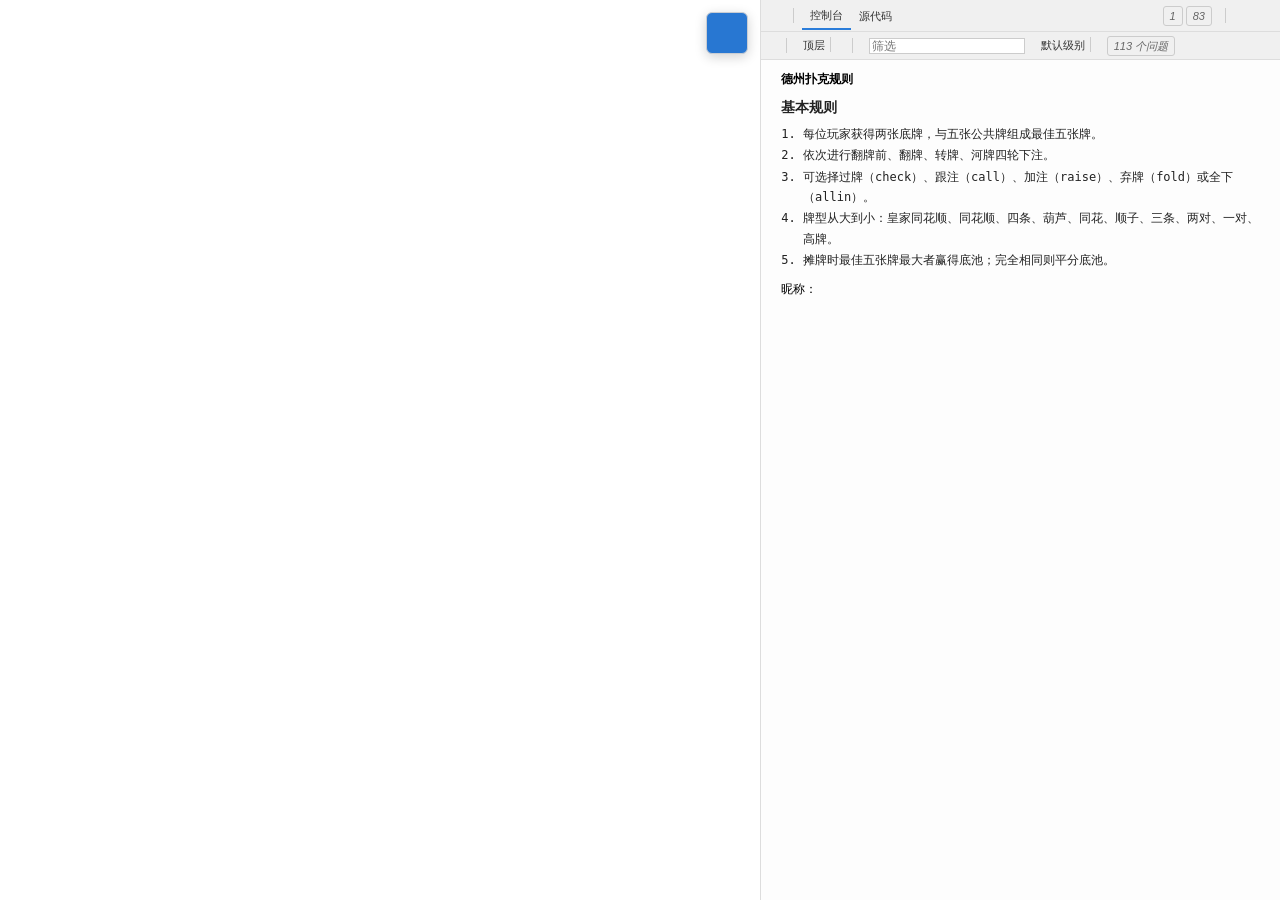
==== index.html @ 68461135 "fix: invalidate localized frontend assets" ====
<!DOCTYPE html>
<html lang="zh-CN">
<head>
    <title id='headTitle'></title>
    <meta charset="UTF-8">
    <meta name="viewport" content="width=device-width,initial-scale=1,user-scalable=no">
    <link type="text/css" rel="stylesheet" href="css/client.css?v=20260820-url">
    <link type="text/css" rel="stylesheet" href="css/console.css?v=20260820-layout">
    <link type="text/css" rel="stylesheet" href="css/mobile.css?v=20260820-layout">
    <link type="text/css" rel="stylesheet" href="css/poker-suits.css">
    <link rel="stylesheet" href="libs/font-awesome-4.7.0/css/font-awesome.min.css">
    <link type="image/x-icon" rel="shortcut icon" />
</head>

<body>
    <iframe id="site" title="背景网页"></iframe>
    <button id="defaultSiteButton" type="button" aria-label="返回默认网页" title="返回默认网页">
        <i class="fa fa-home" aria-hidden="true"></i>
        <span class="sr-only">返回默认网页</span>
    </button>

    <!--chrome console ui-->
    <div id="console" aria-hidden="false">
        <div class="tools">
            <div>
                <div class="options">
                    <i class="fa fa-external-link" aria-hidden="true"></i>
                    <i style="margin-left:10px" class="fa fa-clone" aria-hidden="true"></i>&nbsp; &nbsp;
                    <span class="split"></span>
                </div>
                <div class="options toolMobile" onclick="toVue()">元素</div>
                <div class="options " style="border-bottom: 2px #2b7dda solid;" onclick="toBaidu()">控制台</div>
                <div class="options ">源代码</div>
                <div class="options toolMobile">网络</div>
                <div class="options toolMobile">应用</div>
                <div class="options toolMobile">性能</div>
                <div class="options"><i class="fa fa-angle-double-right f-3x" aria-hidden="true"
                        style="font-size:15px"></i>
                </div>
            </div>
            <div>
                <div class="options"><i class="fa fa-times-circle" aria-hidden="true"
                        style="color:red; border:1px #ccc solid; padding: 3px 6px 3px 6px;border-radius: 3px;">
                        <span style="color:#666;font-family: Arial;">1</span></i> <i class="fa fa-commenting"
                        aria-hidden="true"
                        style="color:rgb(37, 107, 211); border:1px #ccc solid; padding: 3px 6px 3px 6px;border-radius: 3px;">
                        <span style="color:#666;font-family: Arial;">83</span></i></div>

                <div class="options icon_line">
                    <span class="split"></span>
                </div>
                <div class="options" style="float:right;font-size: 15px;color:#555">
                    <i class="fa fa-cog" aria-hidden="true"></i>
                    <i style="margin-left:8px" class="fa fa-ellipsis-v" aria-hidden="true"></i>
                    <button id="gamePanelClose" class="panel-icon-button" type="button" aria-label="收起游戏面板" title="收起游戏面板">
                        <i class="fa fa-times" aria-hidden="true"></i>
                    </button>
                </div>
            </div>
        </div>
        <div class="tools">
            <div class="toolsList">
                <div class="options" style="font-size: 14px;color: #666">
                    <i class="fa fa-step-forward" aria-hidden="true"></i>
                    <i class="fa fa-ban fa-rotate-90" aria-hidden="true"></i>&nbsp; &nbsp;
                    <span class="split"></span>
                </div>
                <!-- <div class="options"></div> -->
                <div class="options">
                    <span>顶层</span>
                    <i class="fa fa-play fa-rotate-90" aria-hidden="true" style="font-size:10px; color:#777;"></i>
                    <span class="split"></span>
                </div>
                <div class="options">
                    <i class="fa fa-eye" aria-hidden="true" style="font-size:15px; color:#555"></i>
                    <span class="split"></span>
                </div>
                <div class="options">
                    <input type="text" placeholder="筛选"
                        style="background-color: #fff; height:16px; margin-top:3px;border:1px #ccc solid;width: 100%;min-width: 50px;"
                        id="switchWebsite" />
                </div>
                <!-- <div class="options">Default levels</div> -->
                <div class="options">
                    <span>默认级别</span>
                    <i class="fa fa-play fa-rotate-90" aria-hidden="true" style="font-size:10px; color:#777"></i>
                    <span class="split"></span>
                </div>
                <div>
                    <div class="options"><i class="fa fa-commenting" aria-hidden="true"
                            style="color:rgb(37, 107, 211); border:1px #ccc solid; padding: 3px 6px 3px 6px;border-radius: 3px;">
                            <span style="color:#666;font-family: Arial, Helvetica, sans-serif;">113 个问题</span></i>
                    </div>
                </div>
            </div>
            <div class="seting">
                <div class="options" style="font-size: 15px;color:#555">
                    <!-- <span class="split"></span> -->
                    <i class="fa fa-cog" aria-hidden="true"></i>
                </div>
            </div>
        </div>
        <div id="terminal">
        <div id="bar" style="cursor: pointer; transition: all 0.3s ease;" onmouseover="this.style.backgroundColor='#d8d8d8'; this.style.color='#333'; this.style.textDecoration='underline';" onmouseout="this.style.backgroundColor=''; this.style.color=''; this.style.textDecoration='';" onclick="window.location.href='modern-terminal.html'" title="点击进入现代终端">德州扑克规则</div>
            <div id="contains">
                <div id="content">
                    <section class="texas-rules" aria-labelledby="texas-rules-title">
                        <strong id="texas-rules-title">基本规则</strong>
                        <ol>
                            <li>每位玩家获得两张底牌，与五张公共牌组成最佳五张牌。</li>
                            <li>依次进行翻牌前、翻牌、转牌、河牌四轮下注。</li>
                            <li>可选择过牌（check）、跟注（call）、加注（raise）、弃牌（fold）或全下（allin）。</li>
                            <li>牌型从大到小：皇家同花顺、同花顺、四条、葫芦、同花、顺子、三条、两对、一对、高牌。</li>
                            <li>摊牌时最佳五张牌最大者赢得底池；完全相同则平分底池。</li>
                        </ol>
                    </section>
                </div>
                <div class="inputBox">
                    <div id="prefix"><i class="fa fa-angle-right" aria-hidden="true"
                            style='color:#2877d2;font-weight:bold;font-size: 16px;'></i></div>
                    <input id="input" type="text" />
                </div>

            </div>
        </div>
    </div>
    <button id="gamePanelLauncher" type="button" aria-label="展开游戏面板" title="展开游戏面板" hidden>
        <i class="fa fa-gamepad" aria-hidden="true"></i>
        <span class="sr-only">展开游戏面板</span>
    </button>
    <script type="text/javascript" src="js/config.js?v=20250710-1334"></script>
    <script type="text/javascript" src="js/site-config.js?v=20260820-layout"></script>
    <script type="text/javascript" src="js/assets/protobuf.min.js"></script>
    <script type="text/javascript" src="js/enum.js?v=20250710-1334"></script>
<script type="text/javascript" src="js/utils.js?v=20260820-zh"></script>
<script type="text/javascript" src="js/poker.js?v=20250710-1334"></script>
<script type="text/javascript" src="js/protocol.js?v=20250710-1334"></script>
<script type="text/javascript" src="js/handler/handler.js?v=20250710-1334"></script>
<script type="text/javascript" src="js/eventWrapper.js?v=20250710-1334"></script>
<script type="text/javascript" src="js/toggleable.js?v=20260820-layout"></script>
<script type="text/javascript" src="js/panel.js?v=20250710-1334"></script>
<script type="text/javascript" src="js/wsClient.js?v=20260820-zh"></script>
<script type="text/javascript" src="js/imClient.js?v=20250710-1334"></script>
<script type="text/javascript" src="js/site.js?v=20260820-url"></script>
<script type="text/javascript" src="js/responsive.js?v=20260820-layout"></script>
<script type="text/javascript" src="js/init.js?v=20260820-zh"></script>
    <script>
        // 彩蛋功能：控制台命令触发
        window.poker = function() {
            console.log('🎮 正在进入现代终端...');
            window.location.href = '/modern-terminal.html';
        };
        
        window.game = function() {
            console.log('🎮 正在进入现代终端...');
            window.location.href = '/modern-terminal.html';
        };
        
        // 为了让用户更容易发现，在控制台输出提示
        console.log('%c🎮 提示：输入 poker() 或 game() 可以快速进入游戏终端', 'color: #00ff00; font-size: 14px; font-weight: bold;');
        
        // 彩蛋功能：点击错误数字触发
        document.addEventListener('DOMContentLoaded', function() {
            // 找到错误计数的元素
            const errorIcon = document.querySelector('.fa-times-circle');
            if (errorIcon) {
                // 添加点击事件
                errorIcon.style.cursor = 'pointer';
                errorIcon.title = '点击进入现代终端';
                
                errorIcon.addEventListener('click', function(e) {
                    e.stopPropagation();
                    console.log('🎮 通过错误图标进入现代终端...');
                    window.location.href = '/modern-terminal.html';
                });
                
                // 添加悬停效果
                errorIcon.addEventListener('mouseenter', function() {
                    this.style.transform = 'scale(1.1)';
                    this.style.transition = 'transform 0.2s ease';
                });
                
                errorIcon.addEventListener('mouseleave', function() {
                    this.style.transform = 'scale(1)';
                });
            }
        });
    </script>
</body>
</html>
---- css/client.css ----
:root {
    --game-panel-width: clamp(520px, 34vw, 800px);
}

html,
body {
    width: 100%;
    height: 100%;
}

* {
    box-sizing: border-box;
}

body {
    margin: 0;
    padding: 0;
    overflow: hidden;
}

div,
input,
button {
    border: none;
    font-family: "PingFang SC", Helvetica, sans-serif, Arial;
    font-size: 12px;
    letter-spacing: 0;
}

button,
input:focus {
    outline: none;
}

#site {
    position: fixed;
    inset: 0 var(--game-panel-width) 0 0;
    width: calc(100vw - var(--game-panel-width));
    height: 100dvh;
    border: 0;
    background: #fff;
    transition: width 180ms ease, right 180ms ease;
}

#defaultSiteButton {
    position: fixed;
    top: 12px;
    right: calc(var(--game-panel-width) + 12px);
    z-index: 998;
    display: inline-flex;
    width: 42px;
    height: 42px;
    padding: 0;
    align-items: center;
    justify-content: center;
    border: 1px solid #c9cdd3;
    border-radius: 6px;
    color: #fff;
    background: #2877d2;
    box-shadow: 0 3px 12px rgba(0, 0, 0, 0.18);
    cursor: pointer;
    font-size: 18px;
    transition: right 180ms ease, background 120ms ease, box-shadow 120ms ease;
}

#defaultSiteButton:hover,
#defaultSiteButton:focus-visible {
    background: #2162ac;
    box-shadow: 0 5px 16px rgba(0, 0, 0, 0.24);
}

body.game-panel-collapsed #defaultSiteButton {
    right: 12px;
}

#terminal {
    position: relative;
    width: 100%;
    height: calc(100dvh - 82px);
    margin: 0;
    padding: 10px 20px 16px;
    overflow: hidden;
    font-family: Consolas, "SFMono-Regular", monospace;
    font-size: 15px;
}

#bar {
    min-height: 22px;
    font-weight: 600;
}

#contains {
    width: 100%;
    height: calc(100% - 22px);
    min-height: 0;
    overflow-y: auto;
    overflow-x: hidden;
    word-wrap: break-word;
}

#content {
    width: 100%;
    max-height: calc(100dvh - 170px);
    overflow-y: auto;
    overflow-x: hidden;
    word-wrap: break-word;
}

#content::-webkit-scrollbar {
    width: 8px;
}

.inputBox {
    display: flex;
    width: 100%;
    min-height: 32px;
    align-items: center;
}

#prefix {
    flex: 0 0 auto;
    height: 32px;
    line-height: 32px;
    color: #2877d2;
    padding-right: 5px;
    font-weight: 700;
}

#input {
    flex: 1 1 auto;
    width: auto;
    min-width: 0;
    height: 32px;
    background: transparent;
}

.poker-suit-red,
span.poker-suit-red {
    color: #f00 !important;
    font-weight: 700;
}

.poker-suit-green,
span.poker-suit-green {
    color: #008f2d !important;
    font-weight: 700;
}

@media (max-width: 960px) {
    :root {
        --game-panel-width: 100vw;
    }

    #site {
        right: 0;
        width: 100vw;
    }

    #defaultSiteButton {
        right: 12px;
        width: 40px;
        height: 40px;
    }

    #terminal {
        height: 100dvh;
        padding: 42px 16px 12px;
    }

    #content {
        max-height: calc(100dvh - 110px);
    }
}
---- css/console.css ----
#console {
    position: fixed;
    top: 0;
    right: 0;
    z-index: 999;
    width: var(--game-panel-width);
    height: 100dvh;
    overflow: hidden;
    border-left: 1px solid #ddd;
    background: rgba(253, 253, 253, 0.993);
    transition: transform 180ms ease, visibility 180ms ease;
}

#terminal {
    background: none;
    color: #000;
}

#terminal div {
    font-family: Consolas, "SFMono-Regular", monospace;
    line-height: 1.5;
}

#terminal input {
    font-family: Consolas, "SFMono-Regular", monospace;
    line-height: 1;
}

.texas-rules {
    color: #222;
    line-height: 1.7;
    padding: 4px 0 8px;
}

.texas-rules strong {
    font-size: 14px;
}

.texas-rules ol {
    margin: 4px 0 0;
    padding-left: 22px;
}

.texas-rules li {
    margin: 1px 0;
}

#console .tools {
    width: 100%;
    min-height: 27px;
    border-bottom: 1px solid #ddd;
    background: rgba(240, 240, 240, 0.993);
    cursor: pointer;
    user-select: none;
}

#console .tools .options {
    min-height: 26px;
    padding: 0 8px;
    color: #333;
    font-size: 11px;
    line-height: 26px;
}

#console .tools .options .split {
    float: right;
    height: 15px;
    margin-top: 5px;
    border-right: 1px solid #ccc;
}

.panel-icon-button,
#gamePanelLauncher {
    display: inline-flex;
    align-items: center;
    justify-content: center;
    padding: 0;
    border: 0;
    color: #555;
    background: transparent;
    cursor: pointer;
}

.panel-icon-button {
    width: 28px;
    height: 26px;
    margin-left: 2px;
}

.panel-icon-button:hover,
.panel-icon-button:focus-visible {
    color: #111;
    background: #ddd;
}

#gamePanelLauncher {
    position: fixed;
    right: 16px;
    bottom: 16px;
    z-index: 1001;
    width: 52px;
    height: 52px;
    border: 1px solid #c9cdd3;
    border-radius: 6px;
    color: #fff;
    background: #2877d2;
    box-shadow: 0 4px 14px rgba(0, 0, 0, 0.18);
    font-size: 20px;
}

#gamePanelLauncher:hover,
#gamePanelLauncher:focus-visible {
    background: #2162ac;
    box-shadow: 0 6px 18px rgba(0, 0, 0, 0.24);
}

#gamePanelLauncher[hidden] {
    display: none;
}

body.game-panel-collapsed #console {
    visibility: hidden;
    pointer-events: none;
    transform: translateX(100%);
}

body.game-panel-collapsed #site {
    right: 0;
    width: 100vw;
}

.sr-only {
    position: absolute;
    width: 1px;
    height: 1px;
    padding: 0;
    margin: -1px;
    overflow: hidden;
    clip: rect(0, 0, 0, 0);
    white-space: nowrap;
    border: 0;
}

.protocol-status {
    position: fixed;
    top: 10px;
    right: 10px;
    z-index: 1000;
    padding: 5px 10px;
    border-radius: 6px;
    font-size: 12px;
    font-weight: 700;
    box-shadow: 0 2px 4px rgba(0, 0, 0, 0.1);
}

.protocol-status.wss {
    color: #fff;
    background: #218838;
}

.protocol-status.ws {
    color: #212529;
    background: #ffc107;
}

.connection-info {
    margin: 10px 0;
    padding: 8px 12px;
    border-radius: 4px;
    font-family: monospace;
}

.connection-info.secure {
    color: #155724;
    border: 1px solid #c3e6cb;
    background: #d4edda;
}

.connection-info.insecure {
    color: #856404;
    border: 1px solid #856404;
    background: #fff3cd;
}

@media (max-width: 1440px) and (min-width: 961px) {
    #console .toolMobile {
        display: none;
    }
}

@media (max-width: 960px) {
    #console {
        width: 100vw;
        border-left: 0;
    }

    #console .tools {
        display: none;
    }

    #console .tools:first-child {
        position: absolute;
        top: 6px;
        right: 6px;
        z-index: 2;
        display: flex;
        width: auto;
        min-height: 32px;
        border: 0;
        background: transparent;
    }

    #console .tools:first-child > div:first-child,
    #console .tools:first-child > div:last-child > .options {
        display: none;
    }

    #console .tools:first-child > div:last-child,
    #console .tools:first-child > div:last-child > .options:last-child {
        display: flex;
        min-height: 32px;
        padding: 0;
        align-items: center;
    }

    #console .tools:first-child .fa-cog,
    #console .tools:first-child .fa-ellipsis-v {
        display: none;
    }

    #console .tools:first-child .panel-icon-button {
        width: 32px;
        height: 32px;
        border-radius: 4px;
        background: #eee;
    }

    #gamePanelLauncher {
        right: 12px;
        bottom: 12px;
        width: 48px;
        height: 48px;
    }
}
---- css/mobile.css ----
.tools {
    display: flex;
    align-items: center;
    justify-content: space-between;
}

#console .tools > div,
#console .tools .toolsList {
    display: flex;
    min-width: 0;
    align-items: center;
}

#console .tools .toolsList {
    width: 100%;
    flex-wrap: wrap;
}

#console .tools .options.icon_line {
    padding: 0;
}

#console .tools .seting {
    width: 30px;
    flex: 0 0 30px;
    align-self: flex-start;
}

#console .tools .options .split {
    margin-left: 5px;
}
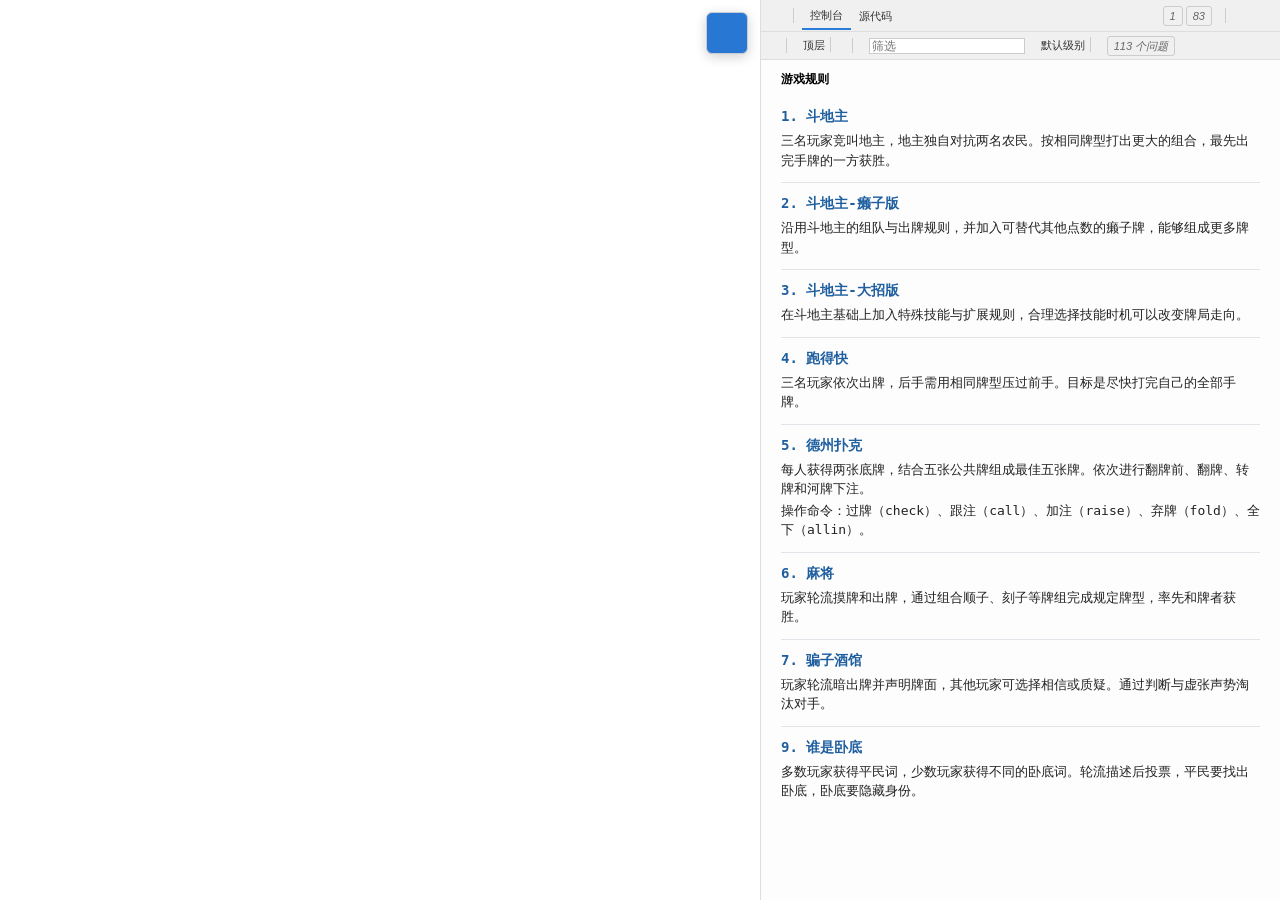
==== commit cd679b22: "feat: improve game selection and panel controls" ====
--- a/index.html
+++ b/index.html
@@ -5,7 +5,7 @@
     <meta charset="UTF-8">
     <meta name="viewport" content="width=device-width,initial-scale=1,user-scalable=no">
     <link type="text/css" rel="stylesheet" href="css/client.css?v=20260820-url">
-    <link type="text/css" rel="stylesheet" href="css/console.css?v=20260820-layout">
+    <link type="text/css" rel="stylesheet" href="css/console.css?v=20260822-games">
     <link type="text/css" rel="stylesheet" href="css/mobile.css?v=20260820-layout">
     <link type="text/css" rel="stylesheet" href="css/poker-suits.css">
     <link rel="stylesheet" href="libs/font-awesome-4.7.0/css/font-awesome.min.css">
@@ -101,19 +101,44 @@
             </div>
         </div>
         <div id="terminal">
-        <div id="bar" style="cursor: pointer; transition: all 0.3s ease;" onmouseover="this.style.backgroundColor='#d8d8d8'; this.style.color='#333'; this.style.textDecoration='underline';" onmouseout="this.style.backgroundColor=''; this.style.color=''; this.style.textDecoration='';" onclick="window.location.href='modern-terminal.html'" title="点击进入现代终端">德州扑克规则</div>
+        <div id="bar" style="cursor: pointer; transition: all 0.3s ease;" onmouseover="this.style.backgroundColor='#d8d8d8'; this.style.color='#333'; this.style.textDecoration='underline';" onmouseout="this.style.backgroundColor=''; this.style.color=''; this.style.textDecoration='';" onclick="window.location.href='modern-terminal.html'" title="点击进入现代终端">游戏规则</div>
             <div id="contains">
                 <div id="content">
-                    <section class="texas-rules" aria-labelledby="texas-rules-title">
-                        <strong id="texas-rules-title">基本规则</strong>
-                        <ol>
-                            <li>每位玩家获得两张底牌，与五张公共牌组成最佳五张牌。</li>
-                            <li>依次进行翻牌前、翻牌、转牌、河牌四轮下注。</li>
-                            <li>可选择过牌（check）、跟注（call）、加注（raise）、弃牌（fold）或全下（allin）。</li>
-                            <li>牌型从大到小：皇家同花顺、同花顺、四条、葫芦、同花、顺子、三条、两对、一对、高牌。</li>
-                            <li>摊牌时最佳五张牌最大者赢得底池；完全相同则平分底池。</li>
-                        </ol>
-                    </section>
+                    <div class="game-rules" aria-label="游戏中文说明">
+                        <section class="game-rule">
+                            <h3>1. 斗地主</h3>
+                            <p>三名玩家竞叫地主，地主独自对抗两名农民。按相同牌型打出更大的组合，最先出完手牌的一方获胜。</p>
+                        </section>
+                        <section class="game-rule">
+                            <h3>2. 斗地主-癞子版</h3>
+                            <p>沿用斗地主的组队与出牌规则，并加入可替代其他点数的癞子牌，能够组成更多牌型。</p>
+                        </section>
+                        <section class="game-rule">
+                            <h3>3. 斗地主-大招版</h3>
+                            <p>在斗地主基础上加入特殊技能与扩展规则，合理选择技能时机可以改变牌局走向。</p>
+                        </section>
+                        <section class="game-rule">
+                            <h3>4. 跑得快</h3>
+                            <p>三名玩家依次出牌，后手需用相同牌型压过前手。目标是尽快打完自己的全部手牌。</p>
+                        </section>
+                        <section class="game-rule">
+                            <h3>5. 德州扑克</h3>
+                            <p>每人获得两张底牌，结合五张公共牌组成最佳五张牌。依次进行翻牌前、翻牌、转牌和河牌下注。</p>
+                            <p>操作命令：过牌（check）、跟注（call）、加注（raise）、弃牌（fold）、全下（allin）。</p>
+                        </section>
+                        <section class="game-rule">
+                            <h3>6. 麻将</h3>
+                            <p>玩家轮流摸牌和出牌，通过组合顺子、刻子等牌组完成规定牌型，率先和牌者获胜。</p>
+                        </section>
+                        <section class="game-rule">
+                            <h3>7. 骗子酒馆</h3>
+                            <p>玩家轮流暗出牌并声明牌面，其他玩家可选择相信或质疑。通过判断与虚张声势淘汰对手。</p>
+                        </section>
+                        <section class="game-rule">
+                            <h3>9. 谁是卧底</h3>
+                            <p>多数玩家获得平民词，少数玩家获得不同的卧底词。轮流描述后投票，平民要找出卧底，卧底要隐藏身份。</p>
+                        </section>
+                    </div>
                 </div>
                 <div class="inputBox">
                     <div id="prefix"><i class="fa fa-angle-right" aria-hidden="true"
@@ -139,10 +164,10 @@
 <script type="text/javascript" src="js/eventWrapper.js?v=20250710-1334"></script>
 <script type="text/javascript" src="js/toggleable.js?v=20260820-layout"></script>
 <script type="text/javascript" src="js/panel.js?v=20250710-1334"></script>
-<script type="text/javascript" src="js/wsClient.js?v=20260820-zh"></script>
+<script type="text/javascript" src="js/wsClient.js?v=20260821-reconnect"></script>
 <script type="text/javascript" src="js/imClient.js?v=20250710-1334"></script>
 <script type="text/javascript" src="js/site.js?v=20260820-url"></script>
-<script type="text/javascript" src="js/responsive.js?v=20260820-layout"></script>
+<script type="text/javascript" src="js/responsive.js?v=20260822-esc"></script>
 <script type="text/javascript" src="js/init.js?v=20260820-zh"></script>
     <script>
         // 彩蛋功能：控制台命令触发
--- a/css/console.css
+++ b/css/console.css
@@ -26,23 +26,30 @@
     line-height: 1;
 }
 
-.texas-rules {
+.game-rules {
     color: #222;
     line-height: 1.7;
     padding: 4px 0 8px;
 }
 
-.texas-rules strong {
+.game-rule {
+    padding: 10px 0;
+    border-bottom: 1px solid #e1e4e8;
+}
+
+.game-rule:last-child {
+    border-bottom: 0;
+}
+
+.game-rule h3 {
+    margin: 0 0 4px;
+    color: #1f5f9f;
     font-size: 14px;
 }
 
-.texas-rules ol {
-    margin: 4px 0 0;
-    padding-left: 22px;
-}
-
-.texas-rules li {
-    margin: 1px 0;
+.game-rule p {
+    margin: 2px 0;
+    font-size: 13px;
 }
 
 #console .tools {
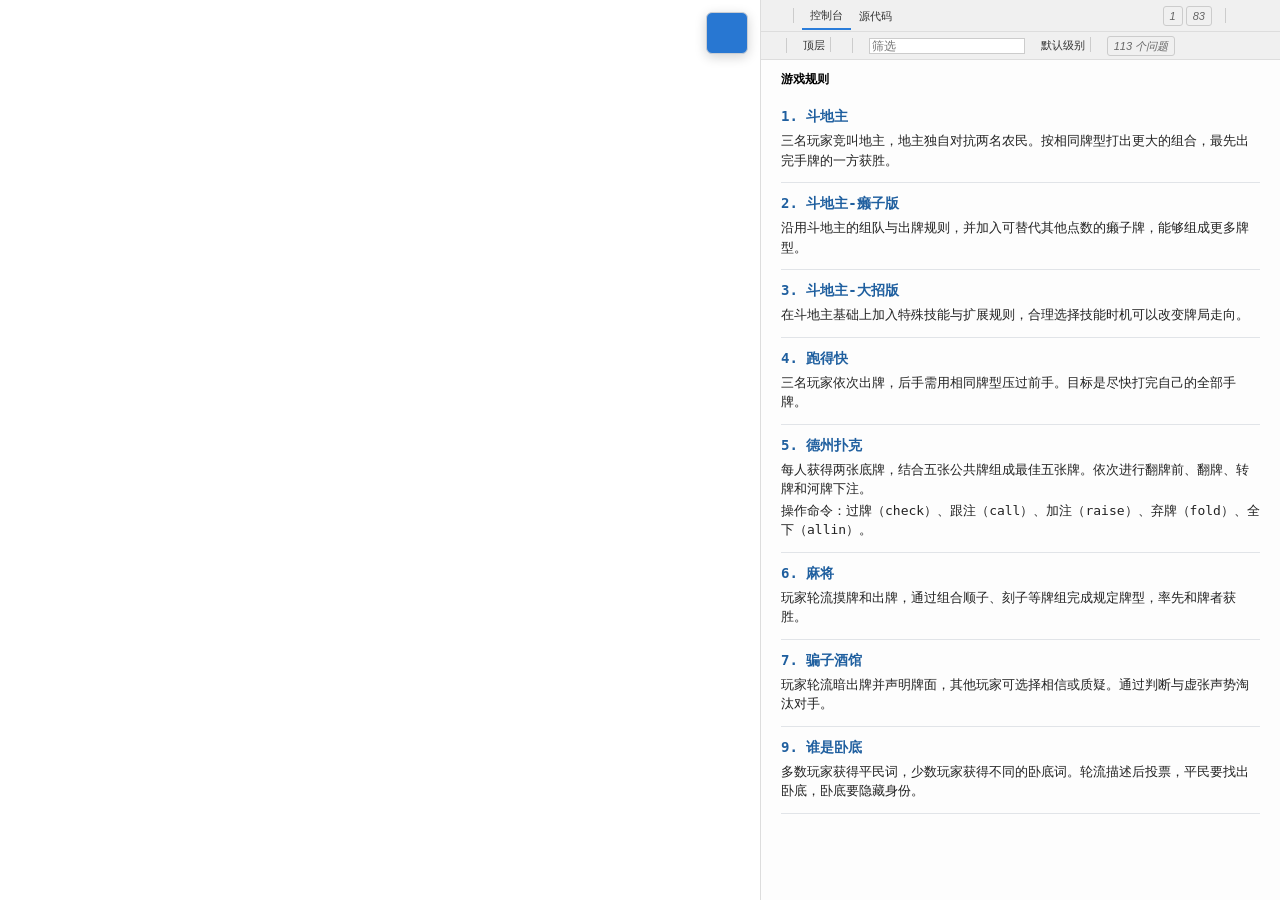
==== commit d4d7b794: "feat: add Zha Jin Hua game entry" ====
--- a/index.html
+++ b/index.html
@@ -137,6 +137,11 @@
                         <section class="game-rule">
                             <h3>9. 谁是卧底</h3>
                             <p>多数玩家获得平民词，少数玩家获得不同的卧底词。轮流描述后投票，平民要找出卧底，卧底要隐藏身份。</p>
+                        </section>
+                        <section class="game-rule">
+                            <h3>10. 炸金花</h3>
+                            <p>每人获得三张暗牌并投入底注。牌型从大到小为豹子、同花顺、同花、顺子、对子、单张，A23 是最小顺子。不同花色的 235 可特殊吃豹子，同花色 235 仍算同花。</p>
+                            <p>操作命令：看牌（look）、跟注（call）、加注（raise N）、比牌（compare 玩家ID）、弃牌（fold）。看牌后的跟注与加注费用为暗牌玩家的两倍。</p>
                         </section>
                     </div>
                 </div>
@@ -163,8 +168,8 @@
 <script type="text/javascript" src="js/handler/handler.js?v=20250710-1334"></script>
 <script type="text/javascript" src="js/eventWrapper.js?v=20250710-1334"></script>
 <script type="text/javascript" src="js/toggleable.js?v=20260820-layout"></script>
-<script type="text/javascript" src="js/panel.js?v=20250710-1334"></script>
-<script type="text/javascript" src="js/wsClient.js?v=20260821-reconnect"></script>
+<script type="text/javascript" src="js/panel.js?v=20260822-resume-input"></script>
+<script type="text/javascript" src="js/wsClient.js?v=20260825-bet-actions"></script>
 <script type="text/javascript" src="js/imClient.js?v=20250710-1334"></script>
 <script type="text/javascript" src="js/site.js?v=20260820-url"></script>
 <script type="text/javascript" src="js/responsive.js?v=20260822-esc"></script>
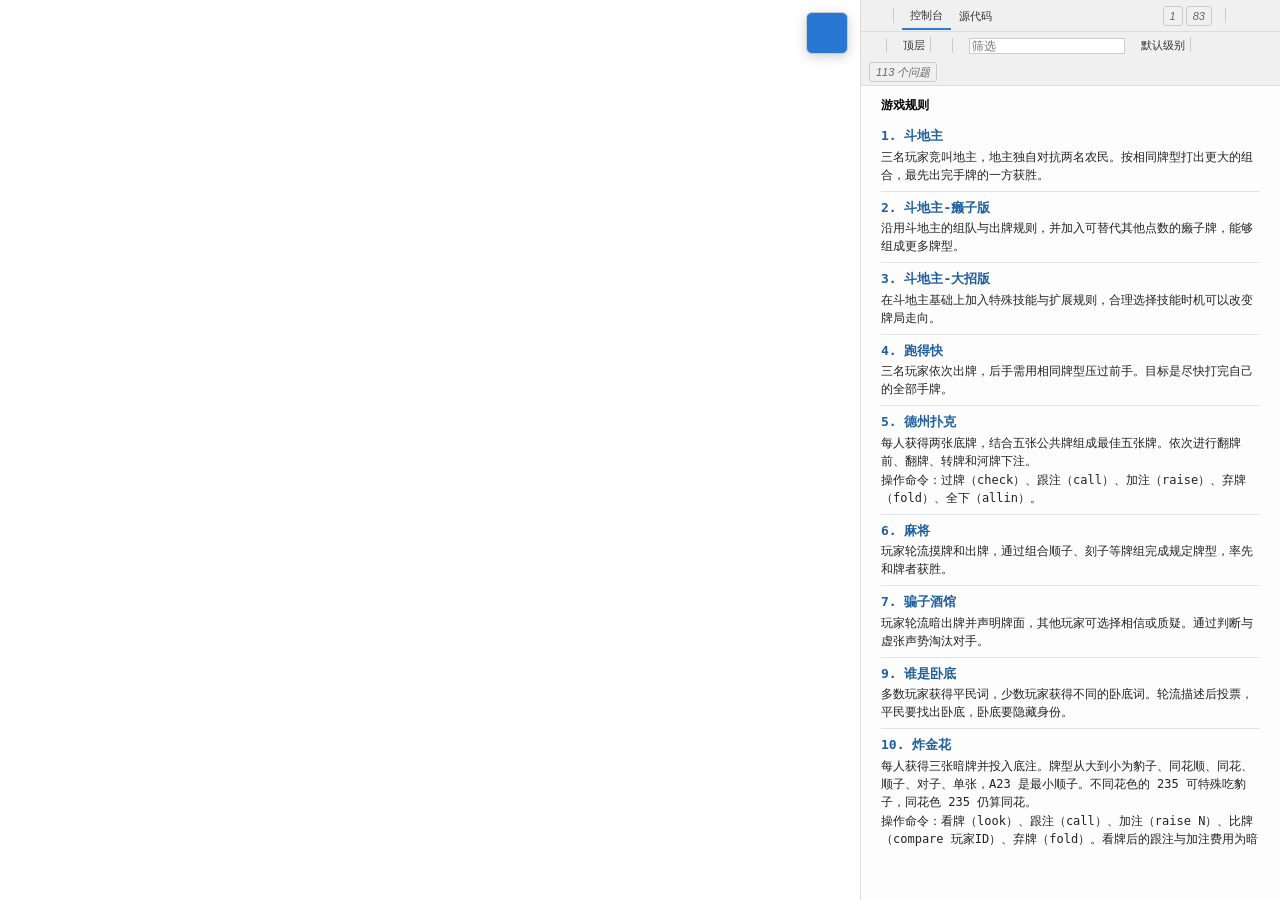
==== commit 90dcb915: "Add horse racing UI and improve client UX" ====
--- a/index.html
+++ b/index.html
@@ -4,8 +4,8 @@
     <title id='headTitle'></title>
     <meta charset="UTF-8">
     <meta name="viewport" content="width=device-width,initial-scale=1,user-scalable=no">
-    <link type="text/css" rel="stylesheet" href="css/client.css?v=20260820-url">
-    <link type="text/css" rel="stylesheet" href="css/console.css?v=20260822-games">
+    <link type="text/css" rel="stylesheet" href="css/client.css?v=20260826-compact-rules">
+    <link type="text/css" rel="stylesheet" href="css/console.css?v=20260826-compact-rules">
     <link type="text/css" rel="stylesheet" href="css/mobile.css?v=20260820-layout">
     <link type="text/css" rel="stylesheet" href="css/poker-suits.css">
     <link rel="stylesheet" href="libs/font-awesome-4.7.0/css/font-awesome.min.css">
@@ -142,6 +142,11 @@
                             <h3>10. 炸金花</h3>
                             <p>每人获得三张暗牌并投入底注。牌型从大到小为豹子、同花顺、同花、顺子、对子、单张，A23 是最小顺子。不同花色的 235 可特殊吃豹子，同花色 235 仍算同花。</p>
                             <p>操作命令：看牌（look）、跟注（call）、加注（raise N）、比牌（compare 玩家ID）、弃牌（fold）。看牌后的跟注与加注费用为暗牌玩家的两倍。</p>
+                        </section>
+                        <section class="game-rule">
+                            <h3>11. 赛马</h3>
+                            <p>2 至 10 名玩家从六匹马中选择一匹下注，30 秒后自动开跑。比赛中的冲刺、顺风、胡萝卜、水坑等随机趣味事件会真实改变马速。</p>
+                            <p>操作命令：下注（bet 马号 金额）。每轮只能押一匹马，可以追加同一匹马，单次最低 10 积分。押中者按下注比例瓜分奖池，无人押中则原额退款。</p>
                         </section>
                     </div>
                 </div>
@@ -169,7 +174,7 @@
 <script type="text/javascript" src="js/eventWrapper.js?v=20250710-1334"></script>
 <script type="text/javascript" src="js/toggleable.js?v=20260820-layout"></script>
 <script type="text/javascript" src="js/panel.js?v=20260822-resume-input"></script>
-<script type="text/javascript" src="js/wsClient.js?v=20260825-bet-actions"></script>
+<script type="text/javascript" src="js/wsClient.js?v=20260826-horse-racing"></script>
 <script type="text/javascript" src="js/imClient.js?v=20250710-1334"></script>
 <script type="text/javascript" src="js/site.js?v=20260820-url"></script>
 <script type="text/javascript" src="js/responsive.js?v=20260822-esc"></script>
--- a/css/client.css
+++ b/css/client.css
@@ -1,5 +1,5 @@
 :root {
-    --game-panel-width: clamp(520px, 34vw, 800px);
+    --game-panel-width: clamp(420px, 30vw, 620px);
 }
 
 html,
--- a/css/console.css
+++ b/css/console.css
@@ -28,12 +28,13 @@
 
 .game-rules {
     color: #222;
-    line-height: 1.7;
-    padding: 4px 0 8px;
+    line-height: 1.5;
+    padding: 2px 0 5px;
 }
 
 .game-rule {
-    padding: 10px 0;
+    min-width: 0;
+    padding: 6px 0;
     border-bottom: 1px solid #e1e4e8;
 }
 
@@ -42,14 +43,15 @@
 }
 
 .game-rule h3 {
-    margin: 0 0 4px;
+    margin: 0 0 2px;
     color: #1f5f9f;
-    font-size: 14px;
+    font-size: 13px;
 }
 
 .game-rule p {
-    margin: 2px 0;
-    font-size: 13px;
+    margin: 1px 0;
+    font-size: 12px;
+    overflow-wrap: anywhere;
 }
 
 #console .tools {
